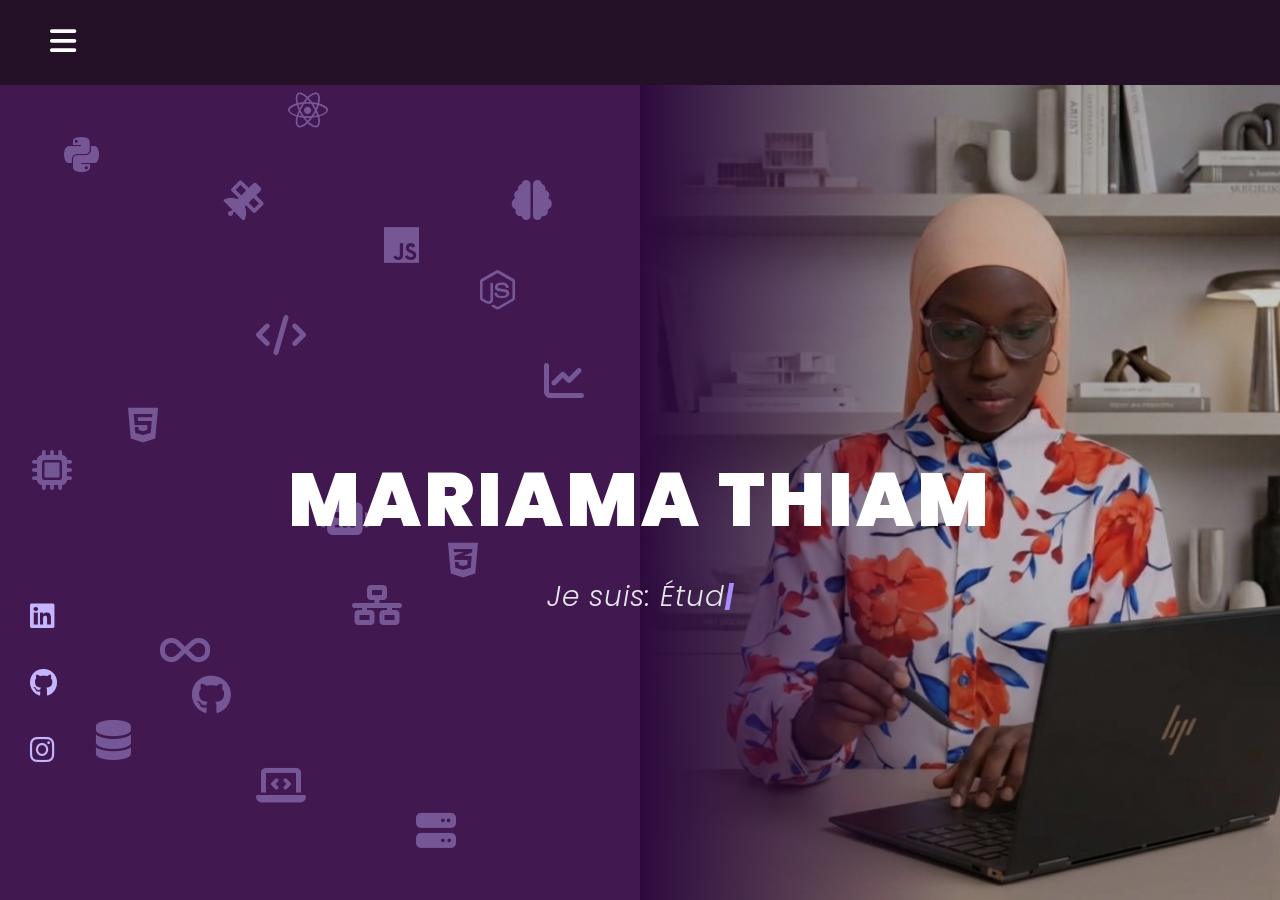
==== index.html @ 5d2a2586 "ma nouvelle version du site" ====
<!DOCTYPE html>
<html lang="en">
<head>
    
    <meta charset="UTF-8">
    <meta name="viewport" content="width=device-width, initial-scale=1.0">
    <title>
        Ma présentation
    </title>
     <link rel="stylesheet"
    href="https://cdnjs.cloudflare.com/ajax/libs/font-awesome/6.5.1/css/all.min.css">   
    <link rel="stylesheet" href="CSS/style.css">
    <link href="https://fonts.googleapis.com/css2?family=Poppins:wght@300;400;700;900&display=swap" rel="stylesheet">
</head>

<body>
    <header>
        <button class="btn_menu" id="btn_menu">
            <i class="fa-solid fa-bars"></i>
        </button>
        <nav id="menu">
            <ul>
                <li><a href="index.html">Accueil</a></li>
                <li><a href="Apropos.html" >À propos</a></li>
                <li><a href="Projets.html">Projets</a></li>
                <li><a href="Formation.html">Formation</a></li>
                <li><a href="Compétences.html">Compétences</a></li>
                <li><a href="Contact.html">Contact</a></li>
            </ul>
        </nav>
       <div class="socials">

    <a href="https://www.linkedin.com/in/mariama-thiam-1573303a6"
       target="_blank">
       <i class="fa-brands fa-linkedin"></i>
    </a>

    <a href="https://github.com/mariamat285"
       target="_blank">
       <i class="fa-brands fa-github"></i>
    </a>

    <a href="https://www.instagram.com/mariamat285?igsh=MXQwc3hxeThnc3prcw=="
       target="_blank">
       <i class="fa-brands fa-instagram"></i>
    </a>

</div>
        
    </header>
    
<section>
    <div class="icones-flottantes">
        <i class="fa-brands fa-python"></i>
        <i class="fa-brands fa-js"></i>
        <i class="fa-brands fa-html5"></i>
        <i class="fa-brands fa-css3-alt"></i>
        <i class="fa-brands fa-github"></i>
        <i class="fa-solid fa-brain"></i>
        <i class="fa-solid fa-robot"></i>
        <i class="fa-solid fa-database"></i>
        <i class="fa-solid fa-code"></i>
        <i class="fa-brands fa-react"></i>
        <i class="fa-brands fa-node-js"></i>
        <i class="fa-solid fa-microchip"></i>
        <i class="fa-solid fa-network-wired"></i>
        <i class="fa-solid fa-laptop-code"></i>
        <i class="fa-solid fa-chart-line"></i>
        <i class="fa-solid fa-infinity"></i>
        <i class="fa-solid fa-satellite"></i>
        <i class="fa-solid fa-server"></i>
    </div>
    <div class="photo"> 
        <img src="CSS/fondEcran.png" alt="ma photo">
    </div>

        <div class="hero-texte">
        <h1>MARIAMA THIAM</h1>
        <p>
            Je suis: <span id="type_de_texte"></span><span class="cursor">|</span>
        </p>
    </div>
</section>
        

    <script src="JavaScript/javascript.js"></script>

</body>
</html>
---- CSS/style.css ----
* {
    margin: 0;
    padding: 0;
    box-sizing: border-box;
    font-family: 'Poppins', sans-serif;
}

.photo {
    position: absolute;
    right: 0;
    top: 0;
    width: 50%;
    height: 100%;
    z-index: 0;
    background: linear-gradient(to right, #2d0a3e 0%, transparent 40%);
}

.photo img {
    width: 100%;
    height: 100%;
    object-fit: cover;
    object-position: top center;
    filter: brightness(0.8);

}
.photo::after {
    content: '';
    position: absolute;
    inset: 0;
    background: linear-gradient(
        to right,
        #2d0a3e 0%,
        transparent 50%
    );
}
body {
    background-color: #421851;
    color: white;
    margin: 0;
    padding: 0;
}
header {
    display: flex;
    justify-content: space-between;
    align-items: center;
    padding: 20px 50px;
    background-color: #251127;
    position: fixed;
    width: 100%;
    top: 0;
    left: 0;
    z-index: 999;
}
nav {
    z-index: 999;
    position: relative;
}
nav ul {
    list-style: none;
    display: flex;
    gap: 20px;
}
nav ul li a {
    text-decoration: none;
    color: white;
    font-family: 'Poppins', sans-serif;
    font-size: 15px;
    font-weight: 400;
    letter-spacing: 1px;
    text-transform: uppercase;
    transition: 0.3s;
}

nav a:hover {
    color: #8b5cf6;
}
section {
    position: relative;
    height: 100vh;
    display: flex;
    flex-direction: column;
    justify-content: center;
    align-items: center;
    text-align: center;
    overflow: hidden;
    padding-top: 80px;
}
.hero-texte {
    position: relative;
    z-index: 2;
    text-align: center;
    display: flex;
    flex-direction: column;
    align-items: center;
}

.socials a {
    color: #c4b5fd;
    font-size: 28px;
    transition: 0.3s;
    z-index: 100;
}

.socials a:hover {
    color: #a78bfa;
}
section h1 {
    font-size: 70px;
    font-weight: bold;
    margin-bottom: 20px;
    color: #a78bfa; 
    padding-top: 80px;
    z-index: 1;   
    position: relative;
    text-align: center;
}
section p {
    font-family: 'Poppins', sans-serif;
    font-size: 28px;
    font-weight: 300;
    font-style: italic;
    color: #e5e7eb;
    position: relative;
    z-index: 2;
    text-align: center;
    letter-spacing: 1px;
}
section h1 {
    font-family: 'Poppins', sans-serif;
    font-size: 75px;
    font-weight: 900;
    letter-spacing: 3px;
    color: #ffffff;
    margin-bottom: 20px;
    position: relative;
    z-index: 2;
    text-align: center;
}
.socials {
    position: fixed;
    left: 30px;
    bottom: 40px;

    transform: translateY(-50%);

    display: flex;
    flex-direction: column;
    gap: 25px;
    z-index: 100;
}

.socials a {
    color: #c4b5fd;
    font-size: 28px;
    transition: 0.3s;
}

.socials a:hover {
    color: #a78bfa;
    transform: scale(1.2);
}
/* Faire l'illusion de quelqu'un qui écrit*/
.cursor {
    color: #a78bfa;
    font-weight: bold;
    animation: clignote 0.75s step-end infinite;
}
@keyframes clignote {
    0% { opacity: 1; }
    50%      { opacity: 0; }
    100% { opacity: 1; }
}
.boutons {
    text-align: center;
    margin-top: 30px;
}
.btn_menu{
    display: none;
    background: none;
    border: none;
    color: white;
    font-size: 30px;
    cursor: pointer;
}
@media (max-width: 1500px) {
    .btn_menu{
        display: block;
    }

    nav ul {
        display: none;
        flex-direction: column;
        position: fixed;
        top: 0;
        left: 0;
        width: 100%;
        height: 100vh;
        background-color: #2d0a3e;
        justify-content: center;
        align-items: center;
        gap: 40px;
        z-index: 999;
    }

    nav.ouvert ul {
        display: flex;
    }
}
.icones-flottantes {
    position: absolute;
    left: 0;
    top: 0;
    width: 50%;
    height: 100%;
    z-index: 1;
    pointer-events: none;
}

.icones-flottantes i {
    position: absolute;
    font-size: 40px;
    color: #c4b5fd;
    opacity: 0.4;
    animation: flotter 6s ease-in-out infinite;
}
.icones-flottantes i:nth-child(1) { top: 15%; left: 10%; animation-delay: 0s; }
.icones-flottantes i:nth-child(2) { top: 25%; left: 60%; animation-delay: 1s; }
.icones-flottantes i:nth-child(3) { top: 45%; left: 20%; animation-delay: 2s; }
.icones-flottantes i:nth-child(4) { top: 60%; left: 70%; animation-delay: 0.5s; }
.icones-flottantes i:nth-child(5) { top: 75%; left: 30%; animation-delay: 1.5s; }
.icones-flottantes i:nth-child(6) { top: 20%; left: 80%; animation-delay: 3s; }
.icones-flottantes i:nth-child(7) { top: 55%; left: 50%; animation-delay: 2.5s; }
.icones-flottantes i:nth-child(8) { top: 80%; left: 15%; animation-delay: 4s; }
.icones-flottantes i:nth-child(9) { top: 35%; left: 40%; animation-delay: 1s; }
.icones-flottantes i:nth-child(10) { top: 10%; left: 45%; animation-delay: 2s; }
.icones-flottantes i:nth-child(11) { top: 30%; left: 75%; animation-delay: 3.5s; }
.icones-flottantes i:nth-child(12) { top: 50%; left: 5%;  animation-delay: 1s; }
.icones-flottantes i:nth-child(13) { top: 65%; left: 55%; animation-delay: 4.5s; }
.icones-flottantes i:nth-child(14) { top: 85%; left: 40%; animation-delay: 2s; }
.icones-flottantes i:nth-child(15) { top: 40%; left: 85%; animation-delay: 0.5s; }
.icones-flottantes i:nth-child(16) { top: 70%; left: 25%; animation-delay: 3s; }
.icones-flottantes i:nth-child(17) { top: 20%; left: 35%; animation-delay: 1.5s; }
.icones-flottantes i:nth-child(18) { top: 90%; left: 65%; animation-delay: 5s; }
@keyframes flotter {
    0%   { transform: translateY(0px);   }
    50%  { transform: translateY(-20px); }
    100% { transform: translateY(0px);   }
}
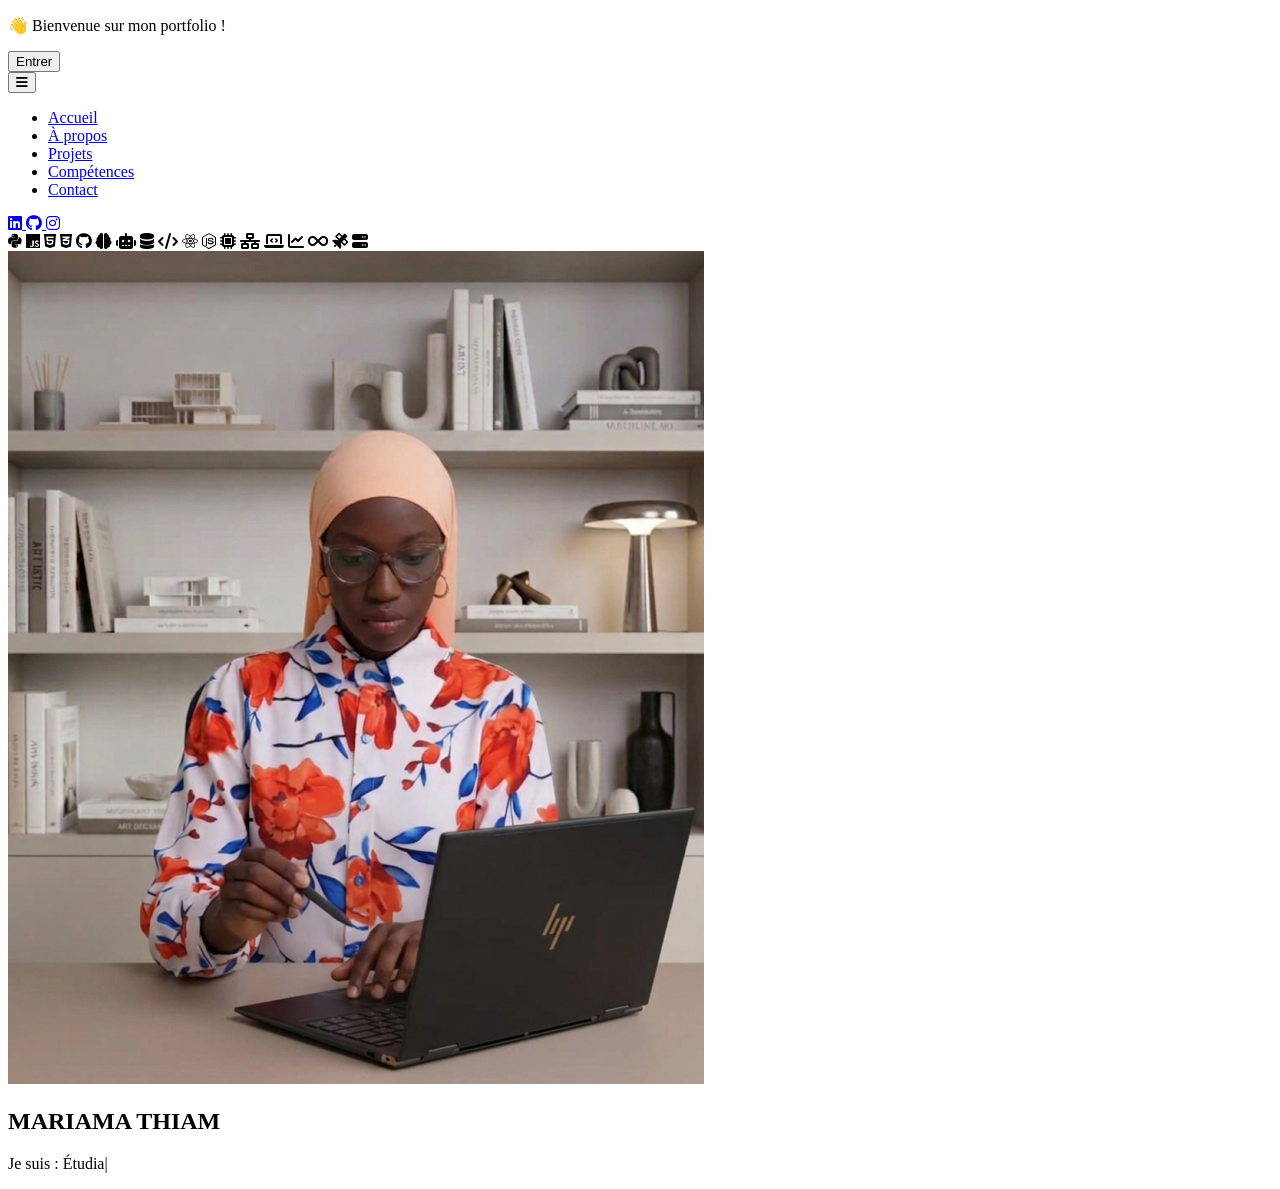
==== commit dd93e16a: "rearrangement du code" ====
--- a/index.html
+++ b/index.html
@@ -1,89 +1,83 @@
 <!DOCTYPE html>
-<html lang="en">
+<html lang="fr">
 <head>
-    
     <meta charset="UTF-8">
     <meta name="viewport" content="width=device-width, initial-scale=1.0">
-    <title>
-        Ma présentation
-    </title>
-     <link rel="stylesheet"
-    href="https://cdnjs.cloudflare.com/ajax/libs/font-awesome/6.5.1/css/all.min.css">   
-    <link rel="stylesheet" href="CSS/style.css">
+    <title>Mariama Thiam — Portfolio</title>
+    <link rel="stylesheet" href="https://cdnjs.cloudflare.com/ajax/libs/font-awesome/6.5.1/css/all.min.css">
     <link href="https://fonts.googleapis.com/css2?family=Poppins:wght@300;400;700;900&display=swap" rel="stylesheet">
+    <link rel="stylesheet" href="css/style.css">
 </head>
 
 <body>
+    <!-- Message de bienvenue (Fonction JS obligatoire #1) -->
+    <div id="message_bienvenue" class="overlay-bienvenue">
+        <div class="bienvenue-boite">
+            <p>👋 Bienvenue sur mon portfolio !</p>
+            <button onclick="fermerBienvenue()">Entrer</button>
+        </div>
+    </div>
+
     <header>
         <button class="btn_menu" id="btn_menu">
             <i class="fa-solid fa-bars"></i>
         </button>
+
         <nav id="menu">
             <ul>
                 <li><a href="index.html">Accueil</a></li>
-                <li><a href="Apropos.html" >À propos</a></li>
-                <li><a href="Projets.html">Projets</a></li>
-                <li><a href="Formation.html">Formation</a></li>
-                <li><a href="Compétences.html">Compétences</a></li>
-                <li><a href="Contact.html">Contact</a></li>
+                <li><a href="apropos.html">À propos</a></li>
+                <li><a href="projets.html">Projets</a></li>
+                <li><a href="competences.html">Compétences</a></li>
+                <li><a href="contact.html">Contact</a></li>
             </ul>
         </nav>
-       <div class="socials">
 
-    <a href="https://www.linkedin.com/in/mariama-thiam-1573303a6"
-       target="_blank">
-       <i class="fa-brands fa-linkedin"></i>
-    </a>
+        <div class="socials">
+            <a href="https://www.linkedin.com/in/mariama-thiam-1573303a6" target="_blank">
+                <i class="fa-brands fa-linkedin"></i>
+            </a>
+            <a href="https://github.com/mariamat285" target="_blank">
+                <i class="fa-brands fa-github"></i>
+            </a>
+            <a href="https://www.instagram.com/mariamat285" target="_blank">
+                <i class="fa-brands fa-instagram"></i>
+            </a>
+        </div>
+    </header>
 
-    <a href="https://github.com/mariamat285"
-       target="_blank">
-       <i class="fa-brands fa-github"></i>
-    </a>
+    <section>
+        <div class="icones-flottantes">
+            <i class="fa-brands fa-python"></i>
+            <i class="fa-brands fa-js"></i>
+            <i class="fa-brands fa-html5"></i>
+            <i class="fa-brands fa-css3-alt"></i>
+            <i class="fa-brands fa-github"></i>
+            <i class="fa-solid fa-brain"></i>
+            <i class="fa-solid fa-robot"></i>
+            <i class="fa-solid fa-database"></i>
+            <i class="fa-solid fa-code"></i>
+            <i class="fa-brands fa-react"></i>
+            <i class="fa-brands fa-node-js"></i>
+            <i class="fa-solid fa-microchip"></i>
+            <i class="fa-solid fa-network-wired"></i>
+            <i class="fa-solid fa-laptop-code"></i>
+            <i class="fa-solid fa-chart-line"></i>
+            <i class="fa-solid fa-infinity"></i>
+            <i class="fa-solid fa-satellite"></i>
+            <i class="fa-solid fa-server"></i>
+        </div>
 
-    <a href="https://www.instagram.com/mariamat285?igsh=MXQwc3hxeThnc3prcw=="
-       target="_blank">
-       <i class="fa-brands fa-instagram"></i>
-    </a>
-
-</div>
-        
-    </header>
-    
-<section>
-    <div class="icones-flottantes">
-        <i class="fa-brands fa-python"></i>
-        <i class="fa-brands fa-js"></i>
-        <i class="fa-brands fa-html5"></i>
-        <i class="fa-brands fa-css3-alt"></i>
-        <i class="fa-brands fa-github"></i>
-        <i class="fa-solid fa-brain"></i>
-        <i class="fa-solid fa-robot"></i>
-        <i class="fa-solid fa-database"></i>
-        <i class="fa-solid fa-code"></i>
-        <i class="fa-brands fa-react"></i>
-        <i class="fa-brands fa-node-js"></i>
-        <i class="fa-solid fa-microchip"></i>
-        <i class="fa-solid fa-network-wired"></i>
-        <i class="fa-solid fa-laptop-code"></i>
-        <i class="fa-solid fa-chart-line"></i>
-        <i class="fa-solid fa-infinity"></i>
-        <i class="fa-solid fa-satellite"></i>
-        <i class="fa-solid fa-server"></i>
-    </div>
-    <div class="photo"> 
-        <img src="CSS/fondEcran.png" alt="ma photo">
-    </div>
+        <div class="photo">
+            <img src="images/fondEcran.png" alt="Photo de profil">
+        </div>
 
         <div class="hero-texte">
-        <h1>MARIAMA THIAM</h1>
-        <p>
-            Je suis: <span id="type_de_texte"></span><span class="cursor">|</span>
-        </p>
-    </div>
-</section>
-        
+            <h1>MARIAMA THIAM</h1>
+            <p>Je suis : <span id="type_de_texte"></span><span class="cursor">|</span></p>
+        </div>
+    </section>
 
-    <script src="JavaScript/javascript.js"></script>
-
+    <script src="js/script.js"></script>
 </body>
 </html>
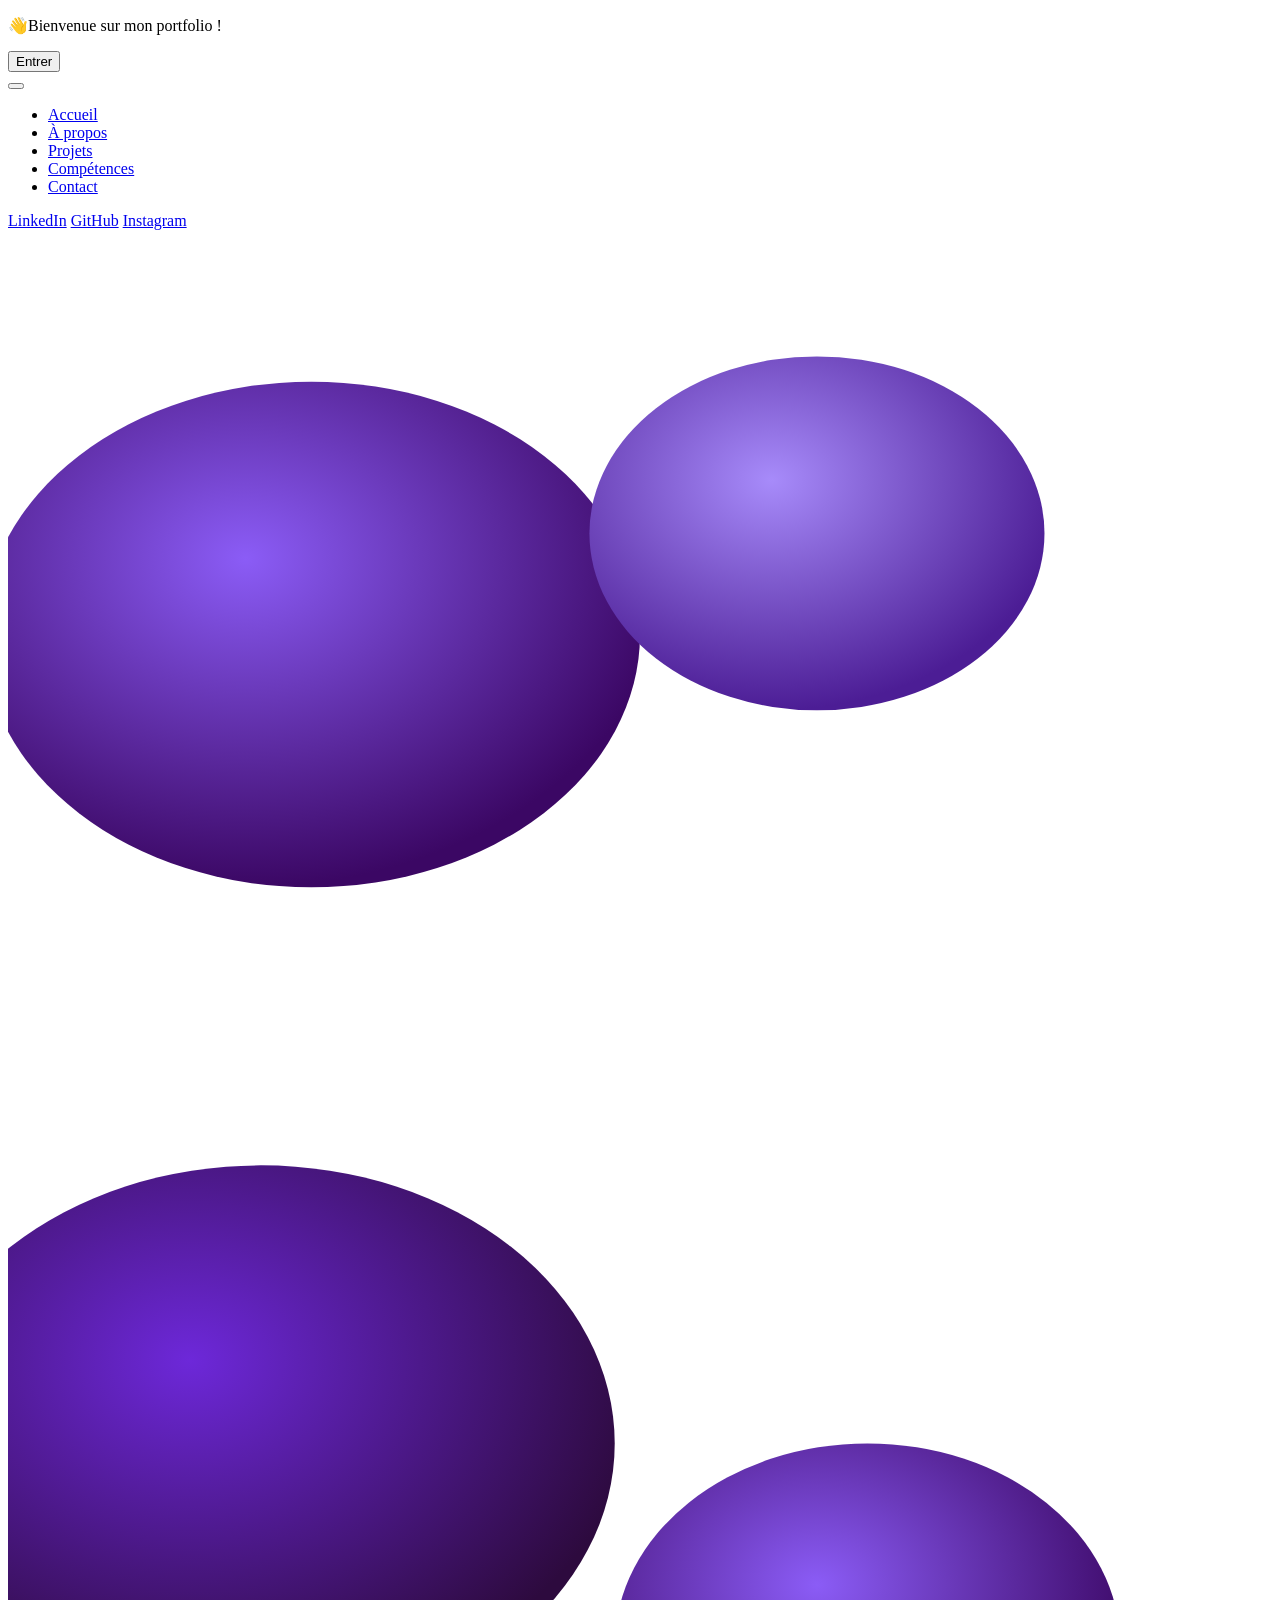
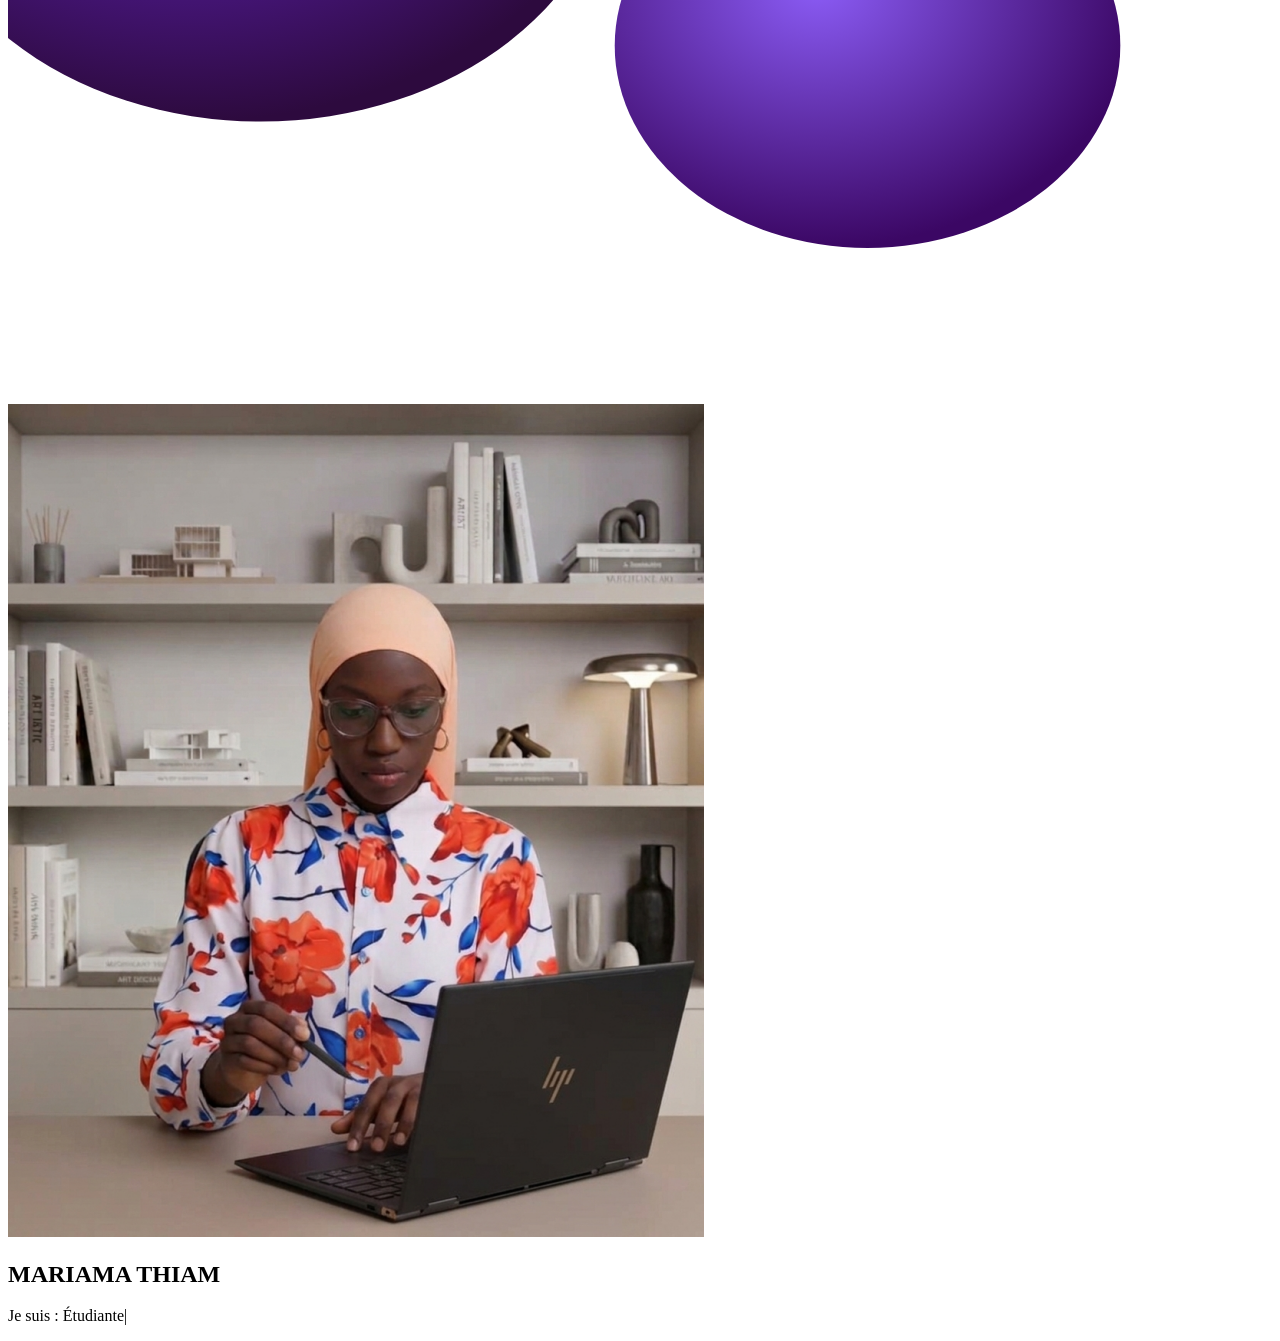
==== commit cbcad67a: "rearrangement du code" ====
--- a/index.html
+++ b/index.html
@@ -4,25 +4,27 @@
     <meta charset="UTF-8">
     <meta name="viewport" content="width=device-width, initial-scale=1.0">
     <title>Mariama Thiam — Portfolio</title>
-    <link rel="stylesheet" href="https://cdnjs.cloudflare.com/ajax/libs/font-awesome/6.5.1/css/all.min.css">
-    <link href="https://fonts.googleapis.com/css2?family=Poppins:wght@300;400;700;900&display=swap" rel="stylesheet">
     <link rel="stylesheet" href="css/style.css">
 </head>
 
 <body>
-    <!-- Message de bienvenue (Fonction JS obligatoire #1) -->
+    <!-- Message de bienvenue  -->
     <div id="message_bienvenue" class="overlay-bienvenue">
         <div class="bienvenue-boite">
-            <p>👋 Bienvenue sur mon portfolio !</p>
+            <p>👋Bienvenue sur mon portfolio !</p>
             <button onclick="fermerBienvenue()">Entrer</button>
         </div>
     </div>
 
     <header>
+        <!-- MENU AVEC 3 Barre en cas de responsivite-->
         <button class="btn_menu" id="btn_menu">
-            <i class="fa-solid fa-bars"></i>
+            <span></span>
+            <span></span>
+            <span></span>
         </button>
 
+        
         <nav id="menu">
             <ul>
                 <li><a href="index.html">Accueil</a></li>
@@ -33,40 +35,38 @@
             </ul>
         </nav>
 
+        
         <div class="socials">
-            <a href="https://www.linkedin.com/in/mariama-thiam-1573303a6" target="_blank">
-                <i class="fa-brands fa-linkedin"></i>
-            </a>
-            <a href="https://github.com/mariamat285" target="_blank">
-                <i class="fa-brands fa-github"></i>
-            </a>
-            <a href="https://www.instagram.com/mariamat285" target="_blank">
-                <i class="fa-brands fa-instagram"></i>
-            </a>
+            <a href="https://www.linkedin.com/in/mariama-thiam-1573303a6" target="_blank">LinkedIn</a>
+            <a href="https://github.com/mariamat285" target="_blank">GitHub</a>
+            <a href="https://www.instagram.com/mariamat285" target="_blank">Instagram</a>
         </div>
     </header>
 
     <section>
-        <div class="icones-flottantes">
-            <i class="fa-brands fa-python"></i>
-            <i class="fa-brands fa-js"></i>
-            <i class="fa-brands fa-html5"></i>
-            <i class="fa-brands fa-css3-alt"></i>
-            <i class="fa-brands fa-github"></i>
-            <i class="fa-solid fa-brain"></i>
-            <i class="fa-solid fa-robot"></i>
-            <i class="fa-solid fa-database"></i>
-            <i class="fa-solid fa-code"></i>
-            <i class="fa-brands fa-react"></i>
-            <i class="fa-brands fa-node-js"></i>
-            <i class="fa-solid fa-microchip"></i>
-            <i class="fa-solid fa-network-wired"></i>
-            <i class="fa-solid fa-laptop-code"></i>
-            <i class="fa-solid fa-chart-line"></i>
-            <i class="fa-solid fa-infinity"></i>
-            <i class="fa-solid fa-satellite"></i>
-            <i class="fa-solid fa-server"></i>
-        </div>
+        <div class="blobs-fond">
+    <svg viewBox="0 0 500 700" preserveAspectRatio="xMidYMid slice">
+        <defs>
+            <radialGradient id="blobA" cx="40%" cy="35%" r="65%">
+                <stop offset="0%" stop-color="#8b5cf6"/>
+                <stop offset="100%" stop-color="#3b0764"/>
+            </radialGradient>
+            <radialGradient id="blobB" cx="40%" cy="35%" r="65%">
+                <stop offset="0%" stop-color="#a78bfa"/>
+                <stop offset="100%" stop-color="#4c1d95"/>
+            </radialGradient>
+            <radialGradient id="blobC" cx="40%" cy="35%" r="65%">
+                <stop offset="0%" stop-color="#6d28d9"/>
+                <stop offset="100%" stop-color="#2d0a3e"/>
+            </radialGradient>
+        </defs>
+
+        <ellipse class="blob blob-1" cx="120" cy="160" rx="130" ry="100" fill="url(#blobA)"/>
+        <ellipse class="blob blob-2" cx="320" cy="120" rx="90" ry="70" fill="url(#blobB)"/>
+        <ellipse class="blob blob-3" cx="100" cy="480" rx="140" ry="110" fill="url(#blobC)"/>
+        <ellipse class="blob blob-4" cx="340" cy="560" rx="100" ry="80" fill="url(#blobA)"/>
+    </svg>
+</div>
 
         <div class="photo">
             <img src="images/fondEcran.png" alt="Photo de profil">
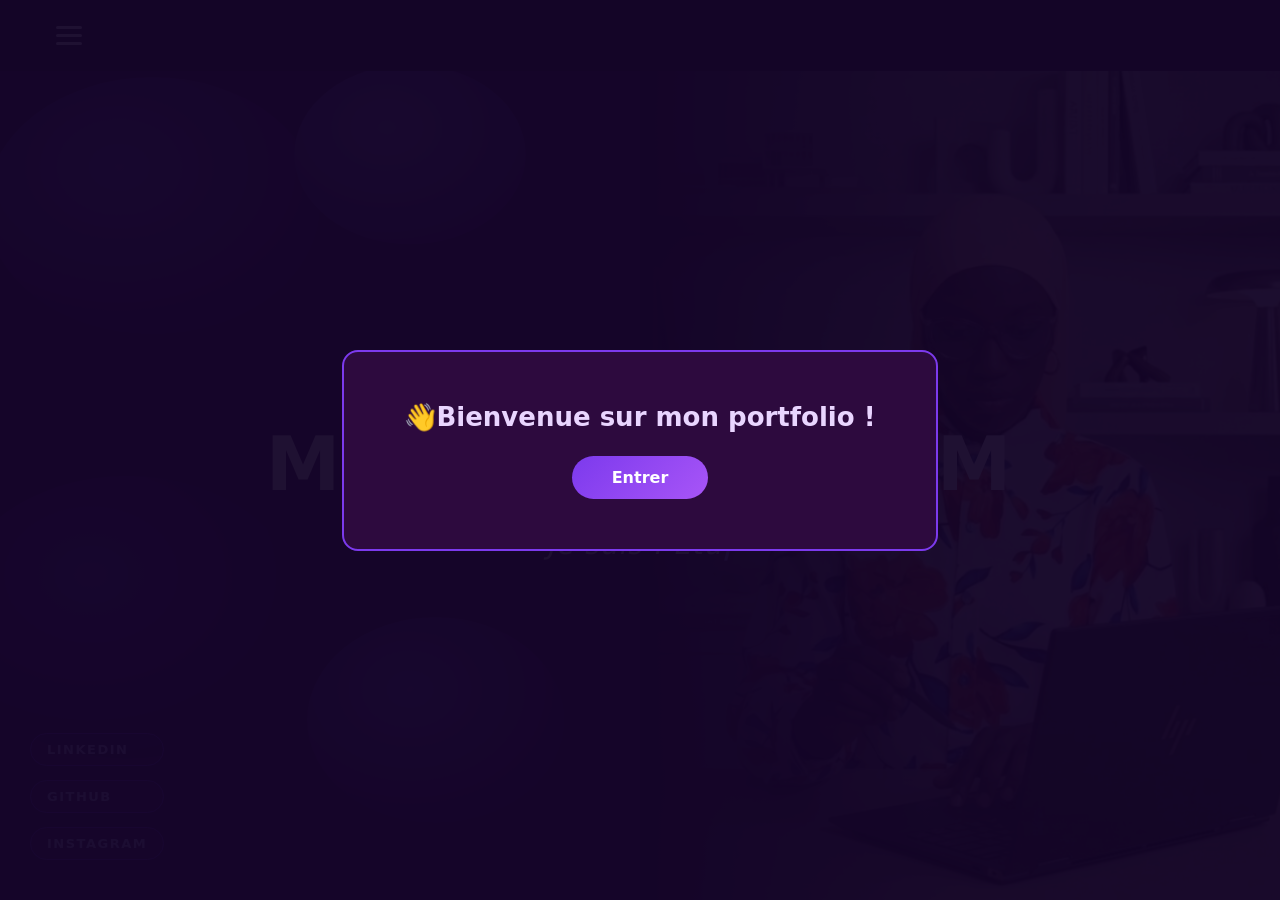
==== commit 9f4cc555: "rearrangement du code" ====
--- a/index.html
+++ b/index.html
@@ -4,7 +4,7 @@
     <meta charset="UTF-8">
     <meta name="viewport" content="width=device-width, initial-scale=1.0">
     <title>Mariama Thiam — Portfolio</title>
-    <link rel="stylesheet" href="css/style.css">
+    <link rel="stylesheet" href="CSS/style.css">
 </head>
 
 <body>
--- a/CSS/style.css
+++ b/CSS/style.css
@@ -0,0 +1,1050 @@
+* {
+    margin: 0;
+    padding: 0;
+    box-sizing: border-box;
+    font-family: system-ui, -apple-system, "Segoe UI", sans-serif;
+}
+
+body {
+    background-color: #421851;
+    color: white;
+    animation: entreePage 0.5s ease forwards;
+}
+
+@keyframes entreePage {
+    from { opacity: 0; transform: translateY(40px); }
+    to   { opacity: 1; transform: translateY(0); }
+}
+
+body.sortie {
+    animation: sortiePage 0.4s ease forwards;
+}
+
+@keyframes sortiePage {
+    from { opacity: 1; transform: translateY(0); }
+    to   { opacity: 0; transform: translateY(-40px); }
+}
+
+/* ===== HEADER / NAV ===== */
+header {
+    display: flex;
+    justify-content: space-between;
+    align-items: center;
+    padding: 20px 50px;
+    background-color: #251127;
+    position: fixed;
+    width: 100%;
+    top: 0;
+    left: 0;
+    z-index: 999;
+}
+
+nav {
+    z-index: 999;
+    position: relative;
+}
+
+nav ul {
+    list-style: none;
+    display: flex;
+    gap: 20px;
+}
+
+nav ul li a {
+    text-decoration: none;
+    color: white;
+    font-size: 15px;
+    font-weight: 500;
+    letter-spacing: 1px;
+    text-transform: uppercase;
+    transition: 0.3s;
+}
+
+nav a:hover {
+    color: #8b5cf6;
+}
+
+.btn_menu {
+    display: none;
+    background: none;
+    border: none;
+    cursor: pointer;
+    flex-direction: column;
+    gap: 5px;
+    padding: 6px;
+}
+
+.btn_menu span {
+    display: block;
+    width: 26px;
+    height: 3px;
+    background: white;
+    border-radius: 2px;
+}
+
+/* ===== RÉSEAUX SOCIAUX (texte) ===== */
+.socials {
+    position: fixed;
+    left: 30px;
+    bottom: 40px;
+    display: flex;
+    flex-direction: column;
+    gap: 14px;
+    z-index: 100;
+}
+
+.socials a {
+    text-decoration: none;
+    color: #c4b5fd;
+    font-size: 13px;
+    font-weight: 700;
+    letter-spacing: 1.5px;
+    text-transform: uppercase;
+    padding: 8px 16px;
+    border: 1px solid #6d28d9;
+    border-radius: 30px;
+    background: rgba(124, 58, 237, 0.1);
+    transition: 0.3s;
+}
+
+.socials a:hover {
+    background: #7c3aed;
+    color: white;
+    border-color: #a78bfa;
+    transform: translateX(6px);
+}
+
+/* ===== SECTION ACCUEIL ===== */
+section {
+    position: relative;
+    height: 100vh;
+    display: flex;
+    flex-direction: column;
+    justify-content: center;
+    align-items: center;
+    text-align: center;
+    overflow: hidden;
+    padding-top: 80px;
+}
+
+.photo {
+    position: absolute;
+    right: 0;
+    top: 0;
+    width: 50%;
+    height: 100%;
+    z-index: 0;
+    background: linear-gradient(to right, #2d0a3e 0%, transparent 40%);
+}
+
+.photo img {
+    width: 100%;
+    height: 100%;
+    object-fit: cover;
+    object-position: top center;
+    filter: brightness(0.8);
+}
+
+.photo::after {
+    content: '';
+    position: absolute;
+    inset: 0;
+    background: linear-gradient(to right, #2d0a3e 0%, transparent 50%);
+}
+
+.hero-texte {
+    position: relative;
+    z-index: 2;
+    text-align: center;
+    display: flex;
+    flex-direction: column;
+    align-items: center;
+}
+
+section h1 {
+    font-size: 75px;
+    font-weight: 900;
+    letter-spacing: 3px;
+    color: #ffffff;
+    margin-bottom: 20px;
+    position: relative;
+    z-index: 2;
+    text-align: center;
+}
+
+section p {
+    font-size: 28px;
+    font-weight: 300;
+    font-style: italic;
+    color: #e5e7eb;
+    position: relative;
+    z-index: 2;
+    text-align: center;
+    letter-spacing: 1px;
+}
+
+.cursor {
+    color: #a78bfa;
+    font-weight: bold;
+    animation: clignote 0.75s step-end infinite;
+}
+
+@keyframes clignote {
+    0%   { opacity: 1; }
+    50%  { opacity: 0; }
+    100% { opacity: 1; }
+}
+
+/* ===== BLOBS DE FOND (remplace les anciens badges) ===== */
+.blobs-fond {
+    position: absolute;
+    left: 0;
+    top: 0;
+    width: 50%;
+    height: 100%;
+    z-index: 1;
+    pointer-events: none;
+    opacity: 0.6;
+}
+
+.blobs-fond svg {
+    width: 100%;
+    height: 100%;
+}
+
+.blob {
+    animation: respirer 8s ease-in-out infinite;
+}
+
+.blob-1 { animation-delay: 0s; }
+.blob-2 { animation-delay: 1.5s; }
+.blob-3 { animation-delay: 3s; }
+.blob-4 { animation-delay: 4.5s; }
+
+@keyframes respirer {
+    0%   { transform: scale(1) translateY(0); }
+    50%  { transform: scale(1.08) translateY(-15px); }
+    100% { transform: scale(1) translateY(0); }
+}
+
+/* ===== MESSAGE DE BIENVENUE ===== */
+.overlay-bienvenue {
+    position: fixed;
+    inset: 0;
+    background: rgba(20, 5, 40, 0.95);
+    display: flex;
+    justify-content: center;
+    align-items: center;
+    z-index: 9999;
+}
+
+.bienvenue-boite {
+    background: #2d0a3e;
+    border: 2px solid #7c3aed;
+    border-radius: 16px;
+    padding: 50px 60px;
+    text-align: center;
+    animation: apparaitre 0.5s ease;
+}
+
+.bienvenue-boite p {
+    font-size: 26px;
+    font-weight: 700;
+    color: #e9d5ff;
+    margin-bottom: 24px;
+}
+
+.bienvenue-boite button {
+    background: linear-gradient(135deg, #7c3aed, #a855f7);
+    color: white;
+    border: none;
+    padding: 12px 40px;
+    border-radius: 30px;
+    font-size: 16px;
+    font-weight: 600;
+    cursor: pointer;
+    transition: transform 0.2s;
+}
+
+.bienvenue-boite button:hover {
+    transform: scale(1.05);
+}
+
+@keyframes apparaitre {
+    from { opacity: 0; transform: scale(0.85); }
+    to   { opacity: 1; transform: scale(1); }
+}
+
+/* ===== PAGE À PROPOS ===== */
+.page-apropos {
+    background: linear-gradient(135deg, #2d0a3e 0%, #1a0a2e 60%, #421851 100%);
+    min-height: 100vh;
+}
+
+.section-apropos {
+    position: static;
+    height: auto;
+    padding: 140px 80px 80px 80px;
+    display: block;
+    text-align: left;
+}
+
+.sous-titre {
+    text-align: center;
+    color: #c4b5fd;
+    font-size: 12px;
+    letter-spacing: 3px;
+    text-transform: uppercase;
+    margin-bottom: 8px;
+}
+
+.section-apropos h1,
+.section-contact h1 {
+    font-size: 38px;
+    font-weight: 900;
+    text-align: center;
+    margin-bottom: 16px;
+    color: #ffffff;
+}
+
+.separateur {
+    width: 60px;
+    height: 3px;
+    background: #a78bfa;
+    border-radius: 2px;
+    margin: 0 auto 60px auto;
+}
+
+.bloc-presentation {
+    display: flex;
+    gap: 50px;
+    align-items: center;
+    max-width: 900px;
+    margin: 0 auto 70px auto;
+}
+
+.photo-ronde {
+    flex-shrink: 0;
+    width: 220px;
+    height: 220px;
+    border-radius: 50%;
+    overflow: hidden;
+    border: 4px solid #a78bfa;
+    box-shadow: 0 0 30px rgba(167, 139, 250, 0.3);
+}
+
+.photo-ronde img {
+    width: 100%;
+    height: 100%;
+    object-fit: cover;
+    object-position: top center;
+}
+
+.presentation-texte {
+    flex: 1;
+    min-width: 0;
+}
+
+.qui-suis-je {
+    color: #a78bfa;
+    font-size: 13px;
+    font-weight: 700;
+    text-transform: uppercase;
+    letter-spacing: 2px;
+    margin-bottom: 10px;
+}
+
+.presentation-texte h2 {
+    color: #ffffff;
+    font-size: 24px;
+    font-weight: 700;
+    margin-bottom: 16px;
+    line-height: 1.3;
+}
+
+.description-perso {
+    color: #c4b5fd;
+    font-size: 14px;
+    text-align: left;
+    line-height: 1.7;
+    margin-bottom: 24px;
+}
+
+.infos-rapides {
+    display: grid;
+    grid-template-columns: 1fr 1fr;
+    gap: 14px;
+    padding-top: 20px;
+    border-top: 1px solid #4c1d95;
+}
+
+.infos-rapides div {
+    color: #ddd6fe;
+    font-size: 13px;
+}
+
+.infos-rapides strong {
+    color: #e9d5ff;
+}
+
+.bloc-apropos {
+    max-width: 900px;
+    margin: 0 auto 70px auto;
+}
+
+.bloc-apropos h2 {
+    color: #e9d5ff;
+    font-size: 24px;
+    margin-bottom: 30px;
+    font-weight: 700;
+}
+
+.timeline {
+    position: relative;
+    padding-left: 30px;
+    border-left: 2px solid #4c1d95;
+}
+
+.timeline-item {
+    position: relative;
+    margin-bottom: 40px;
+}
+
+.timeline-point {
+    position: absolute;
+    left: -39px;
+    top: 4px;
+    width: 16px;
+    height: 16px;
+    border-radius: 50%;
+    background: #a78bfa;
+    border: 3px solid #1a0a2e;
+}
+
+.timeline-date {
+    color: #a78bfa;
+    font-size: 13px;
+    font-weight: 700;
+    text-transform: uppercase;
+    letter-spacing: 1px;
+}
+
+.timeline-contenu h3 {
+    color: #ede8ff;
+    font-size: 19px;
+    margin: 6px 0 8px 0;
+}
+
+.timeline-contenu p {
+    color: #c4b5fd;
+    font-size: 14px;
+    text-align: left;
+    line-height: 1.6;
+}
+
+.grille-interets {
+    display: grid;
+    grid-template-columns: repeat(2, 1fr);
+    gap: 24px;
+}
+
+.carte-interet {
+    background: #2d0a3e;
+    border: 1px solid #4c1d95;
+    border-radius: 14px;
+    padding: 28px;
+    transition: 0.3s;
+}
+
+.carte-interet:hover {
+    border-color: #a78bfa;
+    transform: translateY(-4px);
+}
+
+.carte-interet span {
+    font-size: 26px;
+    margin-bottom: 14px;
+    display: block;
+}
+
+.carte-interet h3 {
+    color: #ede8ff;
+    font-size: 16px;
+    margin-bottom: 8px;
+}
+
+.carte-interet p {
+    color: #c4b5fd;
+    font-size: 13px;
+    text-align: left;
+    line-height: 1.5;
+}
+
+.texte-objectifs {
+    background: #2d0a3e;
+    border: 1px solid #4c1d95;
+    border-left: 4px solid #a78bfa;
+    border-radius: 12px;
+    padding: 28px 32px;
+}
+
+.texte-objectifs p {
+    color: #ddd6fe;
+    font-size: 15px;
+    text-align: left;
+    line-height: 1.8;
+}
+
+/* ===== PAGE CONTACT ===== */
+.page-contact {
+    background: linear-gradient(135deg, #2d0a3e 0%, #1a0a2e 60%, #421851 100%);
+    min-height: 100vh;
+}
+
+.section-contact {
+    position: static;
+    height: auto;
+    padding: 140px 80px 80px 80px;
+    display: block;
+}
+
+.contact-contenu {
+    display: flex;
+    gap: 40px;
+    width: 100%;
+    margin: 0;
+    flex-wrap: wrap;
+}
+
+.formulaire,
+.infos {
+    background: #2d0a3e;
+    border: 1px solid #4c1d95;
+    border-radius: 16px;
+    padding: 35px;
+    flex: 1;
+    min-width: 300px;
+}
+
+.formulaire h2,
+.infos h2 {
+    color: #e9d5ff;
+    font-size: 34px;
+    margin-bottom: 22px;
+    font-weight: 700;
+    text-align: left;
+}
+
+.infos .description {
+    color: #c4b5fd;
+    font-size: 25px;
+    margin-bottom: 32px;
+    text-align: left;
+    line-height: 1.5;
+}
+
+.info-item {
+    display: flex;
+    align-items: center;
+    gap: 16px;
+    margin-bottom: 34px;
+    text-align: left;
+}
+
+.info-emoji {
+    font-size: 24px;
+    width: 36px;
+    height: 36px;
+    display: flex;
+    align-items: center;
+    justify-content: center;
+    background: rgba(124, 58, 237, 0.15);
+    border-radius: 10px;
+    flex-shrink: 0;
+}
+
+.info-item strong {
+    display: block;
+    color: #e9d5ff;
+    font-size: 15px;
+    margin-bottom: 4px;
+    font-weight: 600;
+}
+
+.info-item span:not(.info-emoji) {
+    color: #c4b5fd;
+    font-size: 14px;
+}
+
+.champs-ligne {
+    display: flex;
+    gap: 16px;
+}
+
+.champ {
+    margin-bottom: 18px;
+    flex: 1;
+    min-width: 0;
+    display: flex;
+    flex-direction: column;
+}
+
+.champ label {
+    color: #c4b5fd;
+    font-size: 13px;
+    margin-bottom: 6px;
+}
+
+.champ input,
+.champ textarea {
+    background: #1a0a2e;
+    border: 1px solid #4c1d95;
+    border-radius: 8px;
+    padding: 12px 14px;
+    color: white;
+    font-size: 14px;
+    outline: none;
+    transition: border 0.2s;
+    font-family: inherit;
+}
+
+.champ input:focus,
+.champ textarea:focus {
+    border-color: #a78bfa;
+}
+
+.champ textarea {
+    resize: vertical;
+}
+
+.formulaire button {
+    background: linear-gradient(135deg, #7c3aed, #a855f7);
+    color: white;
+    border: none;
+    padding: 14px 30px;
+    border-radius: 30px;
+    font-size: 15px;
+    font-weight: 700;
+    cursor: pointer;
+    width: 100%;
+    transition: transform 0.2s;
+}
+
+.formulaire button:hover {
+    transform: scale(1.02);
+}
+
+.message-statut {
+    margin-top: 15px;
+    padding: 12px;
+    border-radius: 8px;
+    font-size: 13px;
+    text-align: center;
+    display: none;
+}
+
+.message-statut.succes {
+    display: block;
+    background: rgba(34, 197, 94, 0.15);
+    color: #86efac;
+    border: 1px solid #22c55e;
+}
+
+.message-statut.erreur {
+    display: block;
+    background: rgba(239, 68, 68, 0.15);
+    color: #fca5a5;
+    border: 1px solid #ef4444;
+}
+
+.info-item {
+    display: flex;
+    align-items: center;
+    gap: 14px;
+    margin-bottom: 20px;
+}
+
+.info-emoji {
+    font-size: 20px;
+    width: 28px;
+    text-align: center;
+    flex-shrink: 0;
+}
+
+.info-item strong {
+    display: block;
+    color: #e9d5ff;
+    font-size: 13px;
+    margin-bottom: 2px;
+}
+
+.info-item span:not(.info-emoji) {
+    color: #c4b5fd;
+    font-size: 13px;
+}
+
+/* ===== RESPONSIVE ===== */
+@media (max-width: 1500px) {
+    .btn_menu {
+        display: flex;
+    }
+
+    nav ul {
+        display: none;
+        flex-direction: column;
+        position: fixed;
+        top: 0;
+        left: 0;
+        width: 100%;
+        height: 100vh;
+        background-color: #2d0a3e;
+        justify-content: center;
+        align-items: center;
+        gap: 40px;
+        z-index: 999;
+    }
+
+    nav.ouvert ul {
+        display: flex;
+    }
+}
+
+@media (max-width: 768px) {
+    .section-apropos,
+    .section-contact {
+        padding: 120px 24px 60px 24px;
+    }
+
+    .bloc-presentation {
+        flex-direction: column;
+        text-align: center;
+    }
+
+    .photo-ronde {
+        width: 160px;
+        height: 160px;
+    }
+
+    .description-perso,
+    .presentation-texte h2 {
+        text-align: center;
+    }
+
+    .infos-rapides {
+        grid-template-columns: 1fr;
+        text-align: center;
+    }
+
+    .grille-interets {
+        grid-template-columns: 1fr;
+    }
+
+    .timeline {
+        padding-left: 20px;
+    }
+
+    .timeline-point {
+        left: -29px;
+    }
+
+    .contact-contenu {
+        flex-direction: column;
+    }
+
+    .champs-ligne {
+        flex-direction: column;
+        gap: 0;
+    }
+
+    .formulaire,
+    .infos {
+        padding: 25px;
+    }
+}
+
+@media (max-width: 480px) {
+    section h1 {
+        font-size: 35px;
+        letter-spacing: 1px;
+    }
+
+    section p {
+        font-size: 16px;
+    }
+
+    .photo {
+        width: 100%;
+        opacity: 0.3;
+    }
+
+    .icones-flottantes {
+        width: 100%;
+        opacity: 0.3;
+    }
+
+    .hero-texte {
+        padding: 0 20px;
+        width: 100%;
+    }
+
+    header {
+        padding: 15px 20px;
+    }
+
+    .socials {
+        left: 50%;
+        transform: translateX(-50%);
+        bottom: 20px;
+        flex-direction: row;
+    }
+}
+/* ===== PAGE COMPÉTENCES ===== */
+.page-competences {
+    background: linear-gradient(135deg, #2d0a3e 0%, #1a0a2e 60%, #421851 100%);
+    min-height: 100vh;
+}
+
+.section-competences {
+    position: static;
+    height: auto;
+    padding: 140px 80px 80px 80px;
+    display: block;
+}
+
+.liste-competences {
+    max-width: 800px;
+    margin: 0 auto;
+    display: flex;
+    flex-direction: column;
+    gap: 20px;
+}
+
+.carte-competence {
+    background: #2d0a3e;
+    border: 1px solid #4c1d95;
+    border-radius: 14px;
+    padding: 26px 30px;
+    transition: 0.3s;
+}
+
+.carte-competence:hover {
+    border-color: #a78bfa;
+}
+
+.competence-entete {
+    display: flex;
+    justify-content: space-between;
+    align-items: center;
+    margin-bottom: 14px;
+}
+
+.competence-entete h3 {
+    color: #ede8ff;
+    font-size: 19px;
+    font-weight: 700;
+}
+
+.niveau {
+    font-size: 12px;
+    font-weight: 700;
+    padding: 6px 16px;
+    border-radius: 20px;
+    text-transform: uppercase;
+    letter-spacing: 0.5px;
+}
+
+.niveau-debutant {
+    background: rgba(244, 114, 182, 0.15);
+    color: #f9a8d4;
+    border: 1px solid #f472b6;
+}
+
+.niveau-intermediaire {
+    background: rgba(167, 139, 250, 0.15);
+    color: #c4b5fd;
+    border: 1px solid #a78bfa;
+}
+
+.niveau-avance {
+    background: rgba(34, 197, 94, 0.15);
+    color: #86efac;
+    border: 1px solid #22c55e;
+}
+
+.btn-details {
+    background: rgba(124, 58, 237, 0.15);
+    color: #c4b5fd;
+    border: 1px solid #6d28d9;
+    border-radius: 20px;
+    padding: 8px 18px;
+    font-size: 13px;
+    font-weight: 600;
+    cursor: pointer;
+    transition: 0.3s;
+}
+
+.btn-details:hover {
+    background: #7c3aed;
+    color: white;
+}
+
+.detail-competence {
+    display: none;
+    color: #ddd6fe;
+    font-size: 14px;
+    line-height: 1.7;
+    margin-top: 16px;
+    padding-top: 16px;
+    border-top: 1px solid #3b1f6b;
+}
+
+.detail-competence.visible {
+    display: block;
+}
+/* ===== PAGE PROJETS ===== */
+.page-projets {
+    background: linear-gradient(135deg, #2d0a3e 0%, #1a0a2e 60%, #421851 100%);
+    min-height: 100vh;
+}
+
+.section-projets {
+    position: static;
+    height: auto;
+    padding: 140px 80px 80px 80px;
+    display: block;
+}
+
+.grille-projets {
+    max-width: 1100px;
+    margin: 0 auto;
+    display: grid;
+    grid-template-columns: repeat(2, 1fr);
+    gap: 30px;
+}
+
+.carte-projet {
+    background: #2d0a3e;
+    border: 1px solid #4c1d95;
+    border-radius: 16px;
+    overflow: hidden;
+    transition: 0.3s;
+}
+
+.carte-projet:hover {
+    border-color: #a78bfa;
+    transform: translateY(-4px);
+}
+
+.illustration-projet {
+    width: 100%;
+    height: 140px;
+    background: #1a0a2e;
+    display: flex;
+    align-items: center;
+    justify-content: center;
+}
+
+.illustration-projet svg {
+    width: 70%;
+    height: 70%;
+}
+
+.contenu-projet {
+    padding: 26px;
+}
+
+.contenu-projet h3 {
+    color: #ede8ff;
+    font-size: 18px;
+    margin-bottom: 10px;
+}
+
+.description-courte {
+    color: #c4b5fd;
+    font-size: 14px;
+    line-height: 1.6;
+    margin-bottom: 16px;
+}
+
+.technos {
+    display: flex;
+    flex-wrap: wrap;
+    gap: 8px;
+    margin-bottom: 18px;
+}
+
+.tech-tag {
+    background: rgba(124, 58, 237, 0.15);
+    color: #c4b5fd;
+    border: 1px solid #6d28d9;
+    border-radius: 16px;
+    padding: 4px 12px;
+    font-size: 12px;
+    font-weight: 600;
+}
+
+.btn-voir-plus {
+    background: linear-gradient(135deg, #7c3aed, #a855f7);
+    color: white;
+    border: none;
+    padding: 10px 22px;
+    border-radius: 20px;
+    font-size: 13px;
+    font-weight: 700;
+    cursor: pointer;
+    transition: 0.3s;
+}
+
+.btn-voir-plus:hover {
+    transform: scale(1.04);
+}
+
+.details-projet {
+    display: none;
+    margin-top: 18px;
+    padding-top: 18px;
+    border-top: 1px solid #3b1f6b;
+}
+
+.details-projet.visible {
+    display: block;
+}
+
+.details-projet p {
+    color: #ddd6fe;
+    font-size: 13.5px;
+    line-height: 1.7;
+    margin-bottom: 12px;
+}
+
+.lien-projet {
+    color: #a78bfa;
+    text-decoration: none;
+    font-size: 13px;
+    font-weight: 700;
+}
+
+.lien-projet:hover {
+    color: #c4b5fd;
+}
+
+.statut-encours {
+    display: inline-block;
+    background: rgba(250, 204, 21, 0.15);
+    color: #fde68a;
+    border: 1px solid #facc15;
+    border-radius: 16px;
+    padding: 5px 14px;
+    font-size: 12px;
+    font-weight: 700;
+}
+
+@media (max-width: 768px) {
+    .grille-projets {
+        grid-template-columns: 1fr;
+    }
+
+    .section-projets {
+        padding: 120px 24px 60px 24px;
+    }
+}
